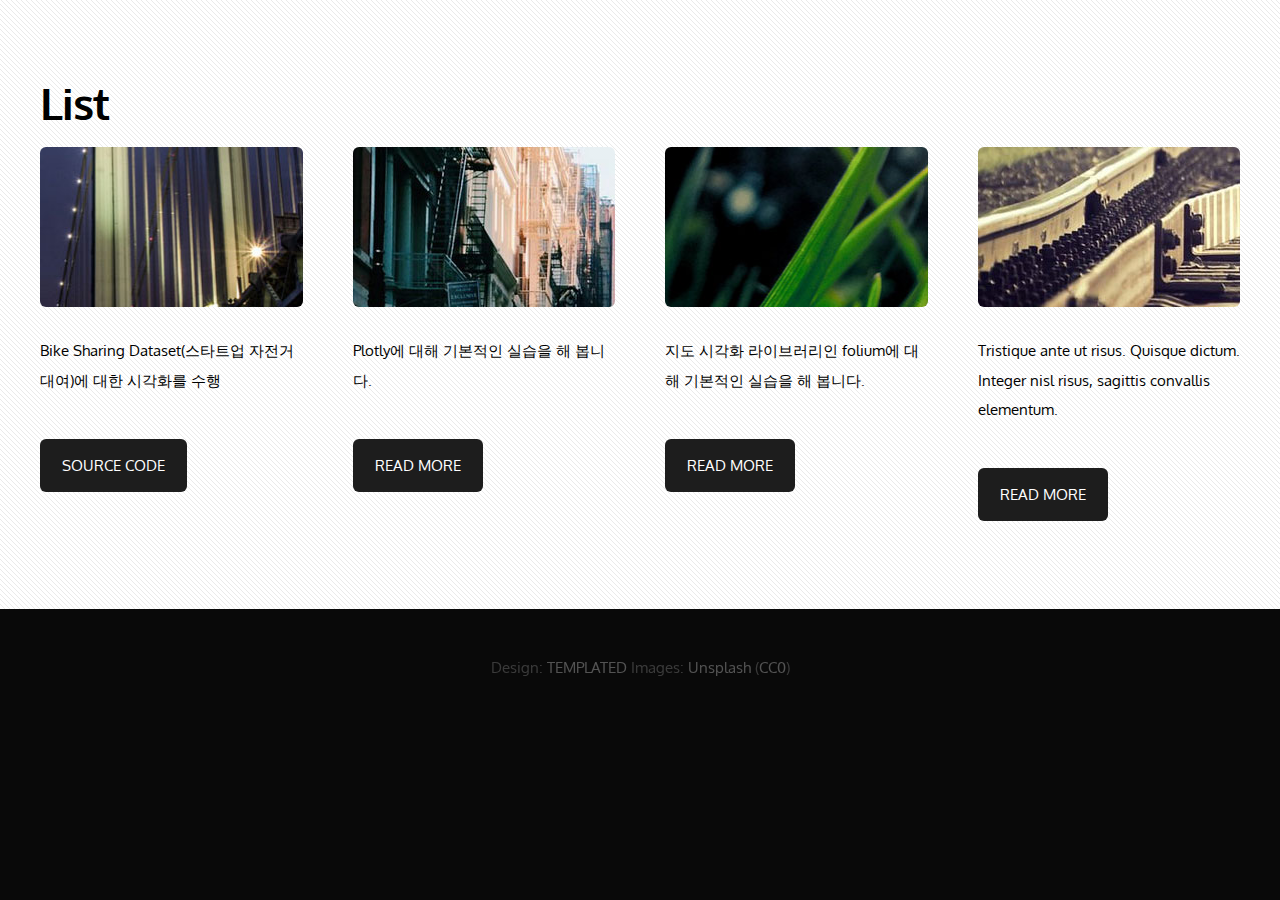
==== datavis/index.html @ 2157a82b "details" ====
<!DOCTYPE HTML>
<!--
	Monochromed by TEMPLATED
    templated.co @templatedco
    Released for free under the Creative Commons Attribution 3.0 license (templated.co/license)
-->
<html>
	<head>
		<title>빅데이터 시각화</title>
		<meta http-equiv="content-type" content="text/html; charset=utf-8" />
		<meta name="description" content="" />
		<meta name="keywords" content="" />
		<link href='http://fonts.googleapis.com/css?family=Oxygen:400,300,700' rel='stylesheet' type='text/css'>
		<!--[if lte IE 8]><script src="js/html5shiv.js"></script><![endif]-->
        <script src="http://ajax.googleapis.com/ajax/libs/jquery/1.11.0/jquery.min.js"></script>
		<script src="js/skel.min.js"></script>
		<script src="js/skel-panels.min.js"></script>
		<script src="js/init.js"></script>
		<noscript>
			<link rel="stylesheet" href="css/skel-noscript.css" />
			<link rel="stylesheet" href="css/style.css" />
		</noscript>
		<!--[if lte IE 8]><link rel="stylesheet" href="css/ie/v8.css" /><![endif]-->
		<!--[if lte IE 9]><link rel="stylesheet" href="css/ie/v9.css" /><![endif]-->
	</head>
	<body class="homepage">

	<!-- Main -->
		<div id="main">
			<div class="container">
				<header>
					<h2>List</h2>
				</header>
				<div class="row">
					<div class="3u">
						<section>
						<div height="400">
							<a href="#" class="image full"><img src="images/pics01.jpg" alt="" /></a>
							<p>Bike Sharing Dataset(스타트업 자전거 대여)에 대한 시각화를 수행</p>
						</div>
							<a href="../pdf/1_4_Bike_시각화과제.pdf" class="button">Source Code</a>
						</section>
					</div>
					<div class="3u">
						<section>
  							<a href="#" class="image full"><img src="images/pics11.jpg" alt="" /></a>
							<p>Plotly에 대해 기본적인 실습을 해 봅니다.</p>
							<a href="#" class="button">Read More</a>
						</section>
					</div>
					<div class="3u">
						<section>
						<div height="400">
							<a href="#" class="image full"><img src="images/pics12.jpg" alt="" /></a>
							<p>지도 시각화 라이브러리인 folium에 대해 기본적인 실습을 해 봅니다.</p>
						</div>
							<a href="#" class="button">Read More</a>
						</section>
					</div>
					<div class="3u">
						<section>
							<a href="#" class="image full"><img src="images/pics13.jpg" alt="" /></a>
							<p>Tristique ante ut risus. Quisque dictum. Integer nisl risus, sagittis convallis elementum.</p>
							<a href="#" class="button">Read More</a>
						</section>
					</div>
				</div>
			</div>
		</div>
	<!-- Main -->

	<!-- Copyright -->
		<div id="copyright">
			<div class="container">
				Design: <a href="http://templated.co">TEMPLATED</a> Images: <a href="http://unsplash.com">Unsplash</a> (<a href="http://unsplash.com/cc0">CC0</a>)
			</div>
		</div>

	</body>
</html>
---- datavis/css/skel-noscript.css ----
/* Resets (http://meyerweb.com/eric/tools/css/reset/ | v2.0 | 20110126 | License: none (public domain)) */

	html,body,div,span,applet,object,iframe,h1,h2,h3,h4,h5,h6,p,blockquote,pre,a,abbr,acronym,address,big,cite,code,del,dfn,em,img,ins,kbd,q,s,samp,small,strike,strong,sub,sup,tt,var,b,u,i,center,dl,dt,dd,ol,ul,li,fieldset,form,label,legend,table,caption,tbody,tfoot,thead,tr,th,td,article,aside,canvas,details,embed,figure,figcaption,footer,header,hgroup,menu,nav,output,ruby,section,summary,time,mark,audio,video{margin:0;padding:0;border:0;font-size:100%;font:inherit;vertical-align:baseline;}article,aside,details,figcaption,figure,footer,header,hgroup,menu,nav,section{display:block;}body{line-height:1;}ol,ul{list-style:none;}blockquote,q{quotes:none;}blockquote:before,blockquote:after,q:before,q:after{content:'';content:none;}table{border-collapse:collapse;border-spacing:0;}body{-webkit-text-size-adjust:none}

/* Box Model */

	*, *:before, *:after {
		-moz-box-sizing: border-box;
		-webkit-box-sizing: border-box;
		-o-box-sizing: border-box;
		-ms-box-sizing: border-box;
		box-sizing: border-box;
	}

/* Container */

	body {
		min-width: 1200px;
	}

	.container {
		width: 1200px;
		margin-left: auto;
		margin-right: auto;
	}

	/* Modifiers */
	
		.container.small {
			width: 900px;
		}

		.container.big {
			width: 100%;
			max-width: 1500px;
			min-width: 1200px;
		}

/* Grid */

	/* Cells */

		.\31 2u { width: 100% }
		.\31 1u { width: 91.6666666667% }
		.\31 0u { width: 83.3333333333% }
		.\39 u { width: 75% }
		.\38 u { width: 66.6666666667% }
		.\37 u { width: 58.3333333333% }
		.\36 u { width: 50% }
		.\35 u { width: 41.6666666667% }
		.\34 u { width: 33.3333333333% }
		.\33 u { width: 25% }
		.\32 u { width: 16.6666666667% }
		.\31 u { width: 8.3333333333% }
		.\-11u { margin-left: 91.6666666667% }
		.\-10u { margin-left: 83.3333333333% }
		.\-9u { margin-left: 75% }
		.\-8u { margin-left: 66.6666666667% }
		.\-7u { margin-left: 58.3333333333% }
		.\-6u { margin-left: 50% }
		.\-5u { margin-left: 41.6666666667% }
		.\-4u { margin-left: 33.3333333333% }
		.\-3u { margin-left: 25% }
		.\-2u { margin-left: 16.6666666667% }
		.\-1u { margin-left: 8.3333333333% }

		.row > * {
			padding: 50px 0 0 50px;
			float: left;
			-moz-box-sizing: border-box;
			-webkit-box-sizing: border-box;
			-o-box-sizing: border-box;
			-ms-box-sizing: border-box;
			box-sizing: border-box;
		}

		.row + .row > * {
			padding-top: 50px;
		}

		.row {
			margin-left: -50px;
		}

	/* Rows */

		.row:after {
			content: '';
			display: block;
			clear: both;
			height: 0;
		}

		.row:first-child > * {
			padding-top: 0;
		}

		.row > * {
			padding-top: 0;
		}

		/* Modifiers */

			/* Flush */

				.row.flush {
					margin-left: 0;
				}

				.row.flush > * {
					padding: 0 !important;
				}

			/* Quarter */

				.row.quarter > * {
					padding: 12.5px 0 0 12.5px;
				}

				.row.quarter + .row.quarter > * {
					padding-top: 12.5px;
				}

				.row.quarter {
					margin-left: -12.5px;
				}

			/* Half */

				.row.half > * {
					padding: 25px 0 0 25px;
				}

				.row.half + .row.half > * {
					padding-top: 25px;
				}

				.row.half {
					margin-left: -25px;
				}

			/* One and (a) Half */

				.row.oneandhalf > * {
					padding: 75px 0 0 75px;
				}

				.row.oneandhalf + .row.oneandhalf > * {
					padding-top: 75px;
				}

				.row.oneandhalf {
					margin-left: -75px;
				}

			/* Double */

				.row.double > * {
					padding: 100px 0 0 100px;
				}

				.row.double + .row.double > * {
					padding-top: 100px;
				}

				.row.double {
					margin-left: -100px;
				}
---- datavis/css/style.css ----
/*
	Monochromed by TEMPLATED
    templated.co @templatedco
    Released for free under the Creative Commons Attribution 3.0 license (templated.co/license)
*/

@charset 'UTF-8';

/*********************************************************************************/
/* Basic                                                                         */
/*********************************************************************************/

	body
	{
		background: #090909;
	}

	body,input,textarea,select
	{
		font-family: 'Oxygen', sans-serif;
		font-size: 13pt;
		line-height: 2em;
	}

	h1,h2,h3,h4,h5,h6
	{
		font-weight: bold;
	}
	
		h1 a, h2 a, h3 a, h4 a, h5 a, h6 a
		{
			color: inherit;
			text-decoration: none;
		}
		
	/* Change this to whatever font weight/color pairing is most suitable */
	strong, b
	{
		font-weight: bold;
		color: #000000;
	}
	
	em, i
	{
		font-style: italic;
	}

	/* Don't forget to set this to something that matches the design */
	a
	{
		color: #ff0000;
	}
	
	a:hover
	{
		text-decoration: none;
	}

	sub
	{
		position: relative;
		top: 0.5em;
		font-size: 0.8em;
	}
	
	sup
	{
		position: relative;
		top: -0.5em;
		font-size: 0.8em;
	}
	
	hr
	{
		border: 0;
		border-top: solid 1px #ddd;
	}
	
	blockquote
	{
		border-left: solid 0.5em #ddd;
		padding: 1em 0 1em 2em;
		font-style: italic;
	}
	
	p, ul, ol, dl, table
	{
		margin-bottom: 1em;
	}

	header
	{
	}
	
		header h2
		{
			letter-spacing: -1px;
			font-weight: 700;
		}
	
		header .byline
		{
			display: block;
			text-transform: uppercase;
		}
		
	footer
	{
		margin-top: 1em;
	}

	br.clear
	{
		clear: both;
	}
	
	/* Buttons */
		
		.button
		{
			position: relative;
			display: inline-block;
			margin-top: 2em;
			padding: 0.8em 1.5em;
			background: #1d1d1d;
			border-radius: 6px;
			text-decoration: none;
			text-transform: uppercase;
			font-size: 1em;
			color: #FFF;
			-moz-transition: color 0.35s ease-in-out, background-color 0.35s ease-in-out;
			-webkit-transition: color 0.35s ease-in-out, background-color 0.35s ease-in-out;
			-o-transition: color 0.35s ease-in-out, background-color 0.35s ease-in-out;
			-ms-transition: color 0.35s ease-in-out, background-color 0.35s ease-in-out;
			transition: color 0.35s ease-in-out, background-color 0.35s ease-in-out;
			cursor: pointer;
		}

			.button:hover
			{
				background: #141414;
				color: #FFF !important;
			}
	

	/* Sections/Articles */
	
		section,
		article
		{
			margin-bottom: 3em;
		}
		
		section > :last-child,
		article > :last-child
		{
			margin-bottom: 0;
		}

		section:last-child,
		article:last-child
		{
			margin-bottom: 0;
		}

		.row > section,
		.row > article
		{
			margin-bottom: 0;
		}

	/* Images */

		.image
		{
			display: inline-block;
		}
		
			.image img
			{
				display: block;
				width: 100%;
				border-radius: 6px;
			}

			.image.featured
			{
				display: block;
				width: 100%;
				margin: 0 0 2em 0;
			}
			
			.image.full
			{
				display: block;
				width: 100%;
				margin: 0 0 2em 0;
			}
			
			.image.left
			{
				float: left;
				margin: 0 2em 2em 0;
			}
			
			.image.centered
			{
				display: block;
				margin: 0 0 2em 0;
			}

				.image.centered img
				{
					margin: 0 auto;
					width: auto;
				}

	/* Lists */

		ul.default
		{
			list-style: none;
			margin: 0;
			padding: 0;
		}
		
			ul.default li
			{
				padding: 0.50em 0em;
			}	
		
		ul.style1
		{
			font-size: 0.90em;
		}	

			ul.style1 li
			{
				padding: 0.80em 0em;
				line-height: 1.8em;
			}	

			ul.style1 li img
			{
				float: left;
				margin-right: 1.50em;
				border-radius: 6px;
			}
			
			ul.style1 .posted
			{
				display: block;
				margin-top: 1em;
				padding: 0.50em 0em;
			}

/*********************************************************************************/
/* Header                                                                        */
/*********************************************************************************/

	#header
	{
		position: relative;
		background: #ddd url(../images/header.jpg) no-repeat center;
		background-size: cover;
	}

	#logo
	{
	}
	
	#nav
	{
	}

		#nav ul
		{
			margin: 0;
		}
	
/*********************************************************************************/
/* Banner                                                                        */
/*********************************************************************************/

	#banner
	{
		position: relative;
		background: #333;
		color: #fff;
	}

/*********************************************************************************/
/* Main                                                                          */
/*********************************************************************************/

	#main
	{
		position: relative;
		background: #fff url(images/overlay.png) repeat;
	}
	
	.divider
	{
		overflow: hidden;
		border-top: 1px solid #dbdbdb;
	}

/*********************************************************************************/
/* Footer                                                                        */
/*********************************************************************************/
	
	#footer
	{
		position: relative;
		background: #121212;
		color: rgba(255,255,255,.4);
	}
	
	#footer header h2
	{
		color: #FFF;
	}
	
/*********************************************************************************/
/* Copyright                                                                     */
/*********************************************************************************/
	
	#copyright
	{
		position: relative;
		padding: 3em 0em;
		text-align: center;
		color: rgba(255,255,255,.2);
	}
	
	#copyright .container
	{
	}
	
	#copyright a
	{
		text-decoration: none;
		color: rgba(255,255,255,.3);
	}
---- datavis/css/ie/v8.css ----
/*********************************************************************************/
/* Basic                                                                         */
/*********************************************************************************/

	.button
	{
		/*
		
		For elements that use border-radius, add the following:
		
			-ms-behavior: url('css/ie/PIE.htc');

		Note that PIE.htc requires its elements to be relative or absolute:

			position: relative;

		*/
	}
---- datavis/css/ie/v9.css ----
/*********************************************************************************/
/* Basic                                                                         */
/*********************************************************************************/
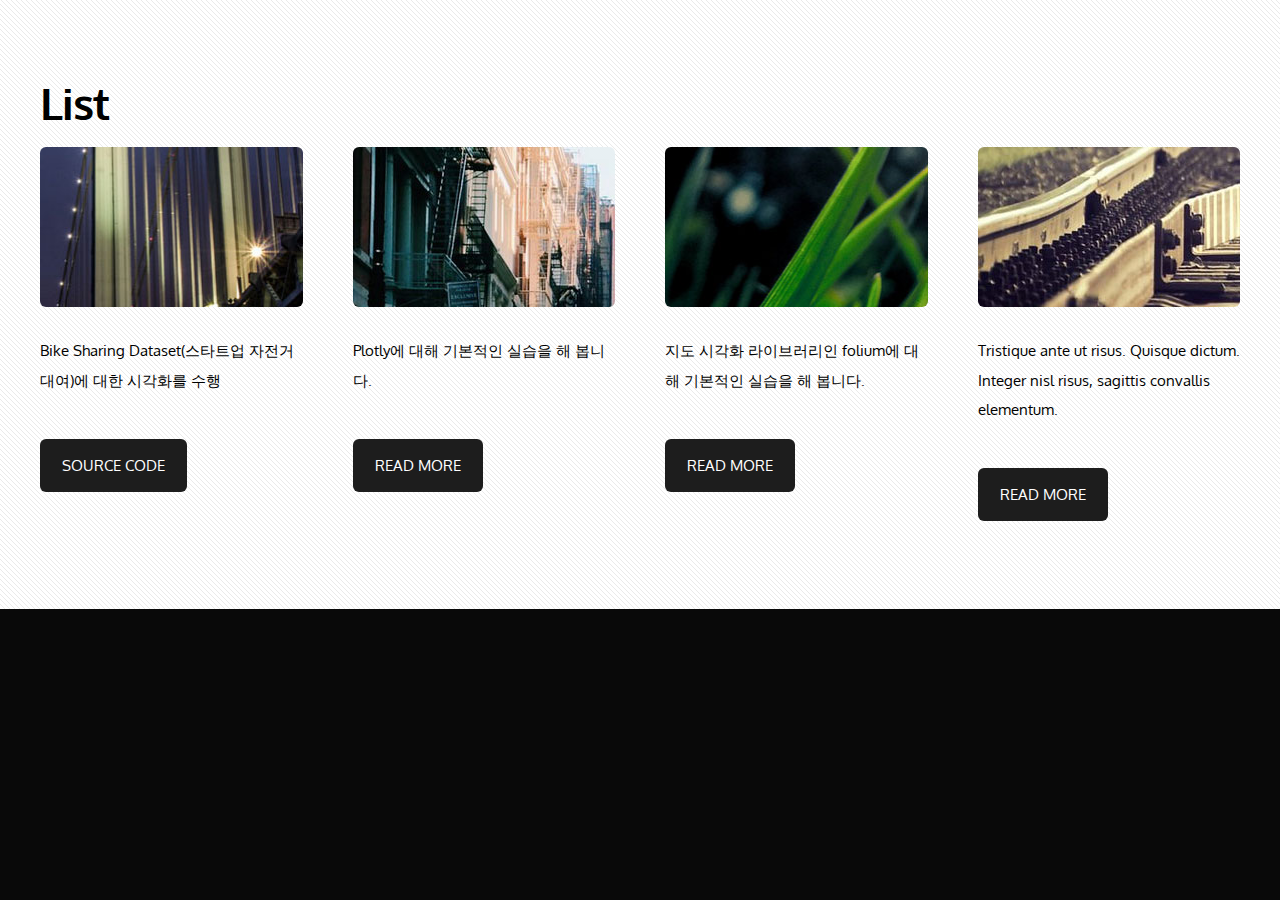
==== commit c4e3732d: "Update index.html" ====
--- a/datavis/index.html
+++ b/datavis/index.html
@@ -67,14 +67,5 @@
 				</div>
 			</div>
 		</div>
-	<!-- Main -->
-
-	<!-- Copyright -->
-		<div id="copyright">
-			<div class="container">
-				Design: <a href="http://templated.co">TEMPLATED</a> Images: <a href="http://unsplash.com">Unsplash</a> (<a href="http://unsplash.com/cc0">CC0</a>)
-			</div>
-		</div>
-
 	</body>
 </html>